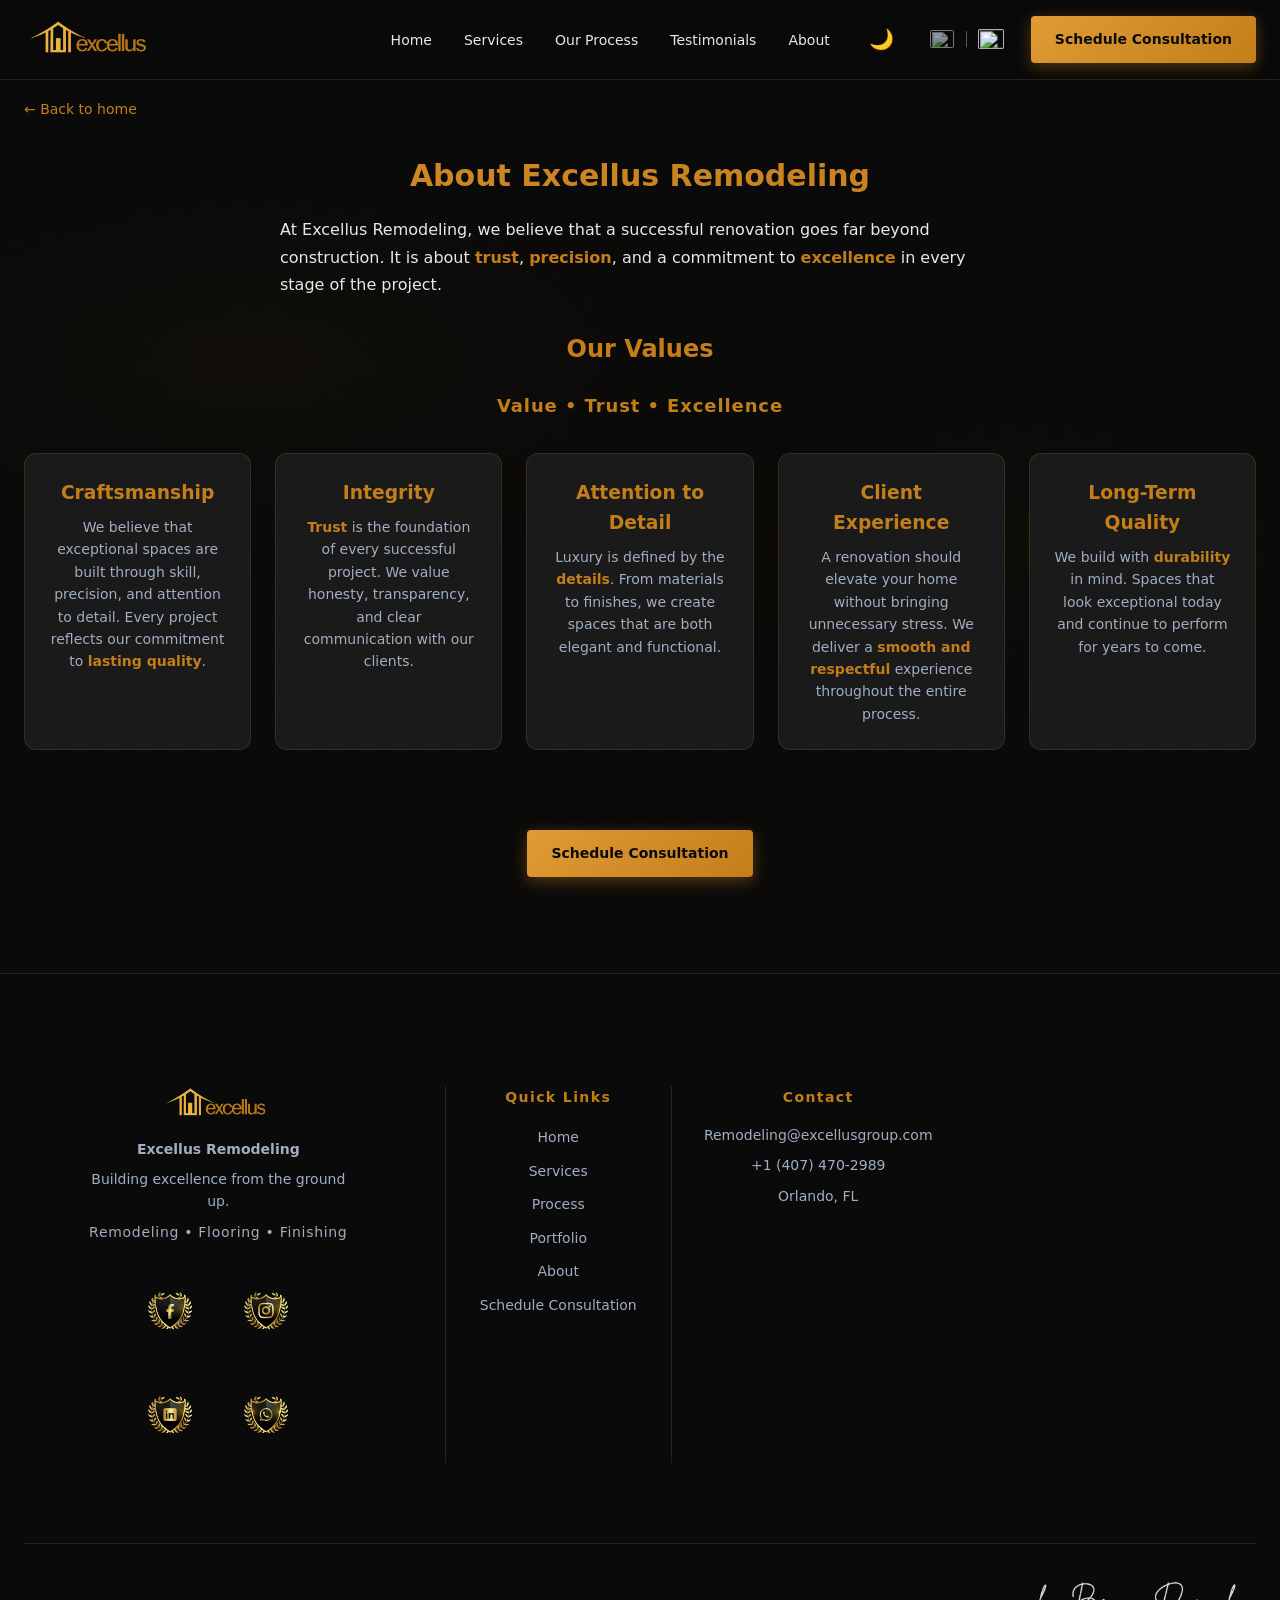
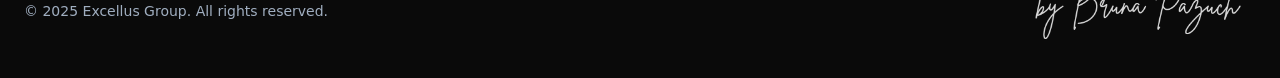
==== about.html @ 5470a5b0 "Excellus Remodeling: Hero, Process, About, i18n, galeria e ajustes visuais - Hero: título PT/EN, sub" ====
<!DOCTYPE html>
<html lang="en">
<head>
  <meta charset="UTF-8">
  <meta name="viewport" content="width=device-width, initial-scale=1.0">
  <script>
    (function() {
      var theme = localStorage.getItem('excellus-theme') || 'dark';
      document.documentElement.setAttribute('data-theme', theme);
      var lang = localStorage.getItem('excellus-lang') || 'en';
      document.documentElement.lang = lang === 'pt' ? 'pt-BR' : 'en';
    })();
  </script>
  <meta name="description" content="Conheça a Excellus Remodeling - Nossa história, equipe, valores e certificações. Building excellence from the ground up.">
  <title>About Us | Excellus Group</title>
  <link rel="icon" type="image/svg+xml" sizes="any" href="assets/favicon.svg">
  <link rel="icon" type="image/png" sizes="32x32" href="assets/favicon.png">
  <link rel="stylesheet" href="css/variables.css">
  <link rel="stylesheet" href="css/main.css">
  <link rel="stylesheet" href="css/pillars.css">
  <link rel="stylesheet" href="css/patterns.css">
  <link rel="stylesheet" href="css/animations.css">
  <link rel="stylesheet" href="css/effects.css">
  <style>
    .about-page { padding: var(--space-24) 0; }
    .about-page__back {
      display: inline-flex; align-items: center; gap: var(--space-2);
      color: var(--color-gold); margin-bottom: var(--space-8);
      text-decoration: none; font-size: var(--text-sm);
    }
    .about-page__back:hover { color: var(--color-gold-light); }
    .about-page__title {
      font-size: var(--text-3xl); font-weight: 700; text-align: center;
      margin-bottom: var(--space-4);
      background: linear-gradient(135deg, var(--color-gold-light), var(--color-gold));
      -webkit-background-clip: text; -webkit-text-fill-color: transparent;
      background-clip: text;
    }
    .about-section { margin-bottom: var(--space-20); }
    .about-section__title {
      font-size: var(--text-2xl); color: var(--color-gold);
      margin-bottom: var(--space-6); text-align: center;
    }
    .about-section__content {
      max-width: 720px; margin: 0 auto;
      color: var(--color-text-secondary); line-height: 1.7;
    }
    .about-team {
      display: grid; grid-template-columns: repeat(auto-fill, minmax(200px, 1fr));
      gap: var(--space-8); justify-items: center; margin-top: var(--space-8);
    }
    .about-team__card {
      text-align: center;
    }
    .about-team__photo {
      width: 140px; height: 140px; border-radius: 50%;
      object-fit: cover; border: 3px solid var(--color-gold-subtle);
      margin-bottom: var(--space-4);
    }
    .about-team__name { font-weight: 600; color: var(--color-text-primary); margin-bottom: var(--space-1); }
    .about-team__role { font-size: var(--text-sm); color: var(--color-gold); }
    .about-values {
      display: flex; flex-direction: row; flex-wrap: nowrap; gap: var(--space-6); margin-top: var(--space-8);
      justify-content: center;
    }
    .about-values__tagline {
      text-align: center; color: var(--color-gold); font-size: var(--text-lg); font-weight: 600;
      margin-bottom: var(--space-4); letter-spacing: 0.05em;
    }
    .about-values__item {
      flex: 1 1 0; min-width: 0;
      background: var(--color-bg-secondary);
      padding: var(--space-6); border-radius: var(--radius-lg);
      border: 1px solid var(--color-gold-subtle);
      text-align: center;
    }
    .about-values__intro { margin-bottom: var(--space-8); }
    .about-values__title { color: var(--color-gold); font-weight: 600; margin-bottom: var(--space-2); }
    .about-values__text { font-size: var(--text-sm); color: var(--color-text-muted); }
    .about-values__text strong, .about-section__content strong { color: var(--color-gold); font-weight: 600; }
    .about-certs {
      display: flex; flex-wrap: wrap; gap: var(--space-6);
      justify-content: center; margin-top: var(--space-8);
    }
    .about-certs__badge {
      background: var(--color-bg-secondary);
      padding: var(--space-6) var(--space-8);
      border-radius: var(--radius-lg);
      border: 1px solid var(--color-gold-subtle);
      text-align: center; min-width: 160px;
    }
    .about-certs__badge strong { color: var(--color-gold); display: block; margin-bottom: var(--space-2); }
    .about-certs__badge span { font-size: var(--text-sm); color: var(--color-text-muted); }
    .about-founder {
      display: grid; grid-template-columns: 1fr 1.2fr 1fr;
      gap: var(--space-16); align-items: start;
      margin-bottom: var(--space-20); min-height: 500px;
      width: 100vw; position: relative; left: 50%;
      margin-left: -50vw;       padding-left: 0.5rem; padding-right: 0.5rem;
    }
    .about-founder__img-left {
      position: relative; align-self: start; justify-self: start;
      margin-left: 0;
    }
    .about-founder__img-left img {
      width: 100%; max-width: 280px; height: auto;
      filter: grayscale(100%); border-radius: var(--radius-lg);
    }
    .about-founder__img-right {
      position: relative; align-self: end; justify-self: end;
    }
    .about-founder__img-right img {
      width: 100%; max-width: 320px; height: auto;
      border-radius: var(--radius-lg);
    }
    .about-founder__center {
      display: flex; flex-direction: column; gap: var(--space-16);
      color: var(--color-text-secondary); line-height: 2.4;
      max-width: 500px;
    }
    .about-founder__img1 strong,
    .about-founder__img2 strong,
    .about-founder__post strong { color: var(--color-gold); font-weight: 600; }
    .about-founder__img1 { font-size: var(--text-lg); }
    .about-founder__img1 p { margin-bottom: var(--space-8); }
    .about-founder__img1 p:last-child { margin-bottom: 0; }
    .about-founder__img2 h3 { font-size: var(--text-xl); color: var(--color-gold); margin-bottom: var(--space-6); }
    .about-founder__img2 p { margin-bottom: var(--space-8); }
    .about-founder__img2 p:last-child { margin-bottom: 0; }
    .about-founder__post { font-size: var(--text-base); }
    .about-founder__post p { margin-bottom: var(--space-8); }
    .about-founder__post p:last-child { margin-bottom: 0; }
    .about-founder__post .about-founder__highlight { font-weight: 600; color: var(--color-text-primary); }
    @media (max-width: 1024px) {
      .about-values {
        flex-wrap: nowrap; overflow-x: auto; padding-bottom: var(--space-4);
        -webkit-overflow-scrolling: touch; scroll-snap-type: x mandatory;
      }
      .about-values__item { flex: 0 0 280px; scroll-snap-align: start; }
    }
    @media (max-width: 1024px) {
      .about-founder {
        grid-template-columns: 1fr;
        text-align: center;
        padding-left: var(--container-padding); padding-right: var(--container-padding);
      }
      .about-founder__img-left, .about-founder__img-right { justify-self: center; }
      .about-founder__img-left img { max-width: 220px; }
      .about-founder__img-right img { max-width: 260px; }
    }
  </style>
</head>
<body>
  <header class="header" id="header">
    <div class="container header__inner">
      <a href="index.html" class="logo">
        <img src="assets/logo-dark.png" alt="Excellus Group" class="logo__img logo__img--dark">
        <img src="assets/logo-light.png" alt="Excellus Group" class="logo__img logo__img--light">
      </a>
      <div class="header__menu">
        <nav class="nav">
          <ul class="nav__list">
            <li><a href="index.html#home" class="nav__link" data-i18n="nav.home">Home</a></li>
            <li><a href="index.html#services" class="nav__link" data-i18n="nav.services">Services</a></li>
            <li><a href="index.html#process" class="nav__link" data-i18n="nav.process">Our Process</a></li>
            <li><a href="index.html#testimonials" class="nav__link" data-i18n="nav.testimonials">Testimonials</a></li>
            <li><a href="about.html" class="nav__link" data-i18n="nav.about">About</a></li>
          </ul>
        </nav>
        <div class="header__actions">
          <button class="theme-toggle" type="button" data-i18n-attr="aria-label" data-i18n-attr-key="themeToggle.aria">
            <span class="theme-toggle__icon theme-toggle__icon--sun" aria-hidden="true">☀</span>
            <span class="theme-toggle__icon theme-toggle__icon--moon" aria-hidden="true">🌙</span>
          </button>
          <div class="lang-switcher">
            <button class="lang-btn" data-lang="pt" aria-label="Português">
              <img src="https://flagcdn.com/w40/br.png" alt="" width="24" height="18" loading="lazy">
            </button>
            <span class="lang-divider" aria-hidden="true"></span>
            <button class="lang-btn active" data-lang="en" aria-label="English">
              <img src="https://flagcdn.com/w40/us.png" alt="" width="24" height="18" loading="lazy">
            </button>
          </div>
          <a href="form.html" class="btn btn--primary" data-i18n="cta">Schedule Consultation</a>
        </div>
      </div>
      <button class="nav-toggle" data-i18n-attr="aria-label" data-i18n-attr-key="navToggle.aria">
        <span></span><span></span><span></span>
      </button>
    </div>
  </header>

  <main class="about-page fleur-pattern">
    <div class="container">
      <a href="index.html" class="about-page__back" data-i18n="about.back">← Back to home</a>
      <h1 class="about-page__title" data-i18n="about.title">About Excellus Remodeling</h1>

      <!-- Nossos Valores -->
      <section class="about-section">
        <div class="about-section__content about-values__intro" data-i18n-html="about.valuesIntro" style="margin-bottom: var(--space-8);"></div>
        <h2 class="about-section__title" data-i18n="about.valuesTitle">Our Values</h2>
        <p class="about-values__tagline" data-i18n="about.valuesTagline">Valor • Confiança • Excelência</p>
        <div class="about-values">
          <div class="about-values__item">
            <h3 class="about-values__title" data-i18n="about.value1Title">Craftsmanship</h3>
            <p class="about-values__text" data-i18n-html="about.value1Text">We believe that exceptional spaces are built through skill, precision, and attention to detail. Every project we take on reflects our commitment to delivering refined workmanship and lasting quality.</p>
          </div>
          <div class="about-values__item">
            <h3 class="about-values__title" data-i18n="about.value2Title">Integrity</h3>
            <p class="about-values__text" data-i18n-html="about.value2Text">Trust is the foundation of every successful project. We value honesty, transparency, and clear communication with our clients from the first consultation to the final walkthrough.</p>
          </div>
          <div class="about-values__item">
            <h3 class="about-values__title" data-i18n="about.value3Title">Attention to Detail</h3>
            <p class="about-values__text" data-i18n-html="about.value3Text">Luxury is defined by the details. From materials to finishes, we approach every aspect of the renovation process with care to create spaces that are both elegant and functional.</p>
          </div>
          <div class="about-values__item">
            <h3 class="about-values__title" data-i18n="about.value4Title">Client Experience</h3>
            <p class="about-values__text" data-i18n-html="about.value4Text">A renovation should elevate your home without bringing unnecessary stress. Our team is committed to delivering a smooth, organized, and respectful experience throughout the entire process.</p>
          </div>
          <div class="about-values__item">
            <h3 class="about-values__title" data-i18n="about.value5Title">Long-Term Quality</h3>
            <p class="about-values__text" data-i18n-html="about.value5Text">We build with durability in mind. Our goal is to create spaces that not only look exceptional today but continue to perform and impress for years to come.</p>
          </div>
        </div>
      </section>

      <div style="text-align: center; margin-top: var(--space-12);">
        <a href="form.html" class="btn btn--primary" data-i18n="cta">Schedule Consultation</a>
      </div>
    </div>
  </main>

  <footer class="footer">
    <div class="container footer__inner">
      <div class="footer__columns">
        <div class="footer__col">
          <a href="index.html" class="logo footer__logo">
            <img src="assets/logo-dark.png" alt="Excellus Group" class="logo__img logo__img--dark">
            <img src="assets/logo-light.png" alt="Excellus Group" class="logo__img logo__img--light">
          </a>
          <div class="footer__desc">
            <p class="footer__brand" data-i18n="footer.brand">Excellus Remodeling</p>
            <p class="footer__tagline" data-i18n="footer.tagline">Building excellence from the ground up.</p>
            <p class="footer__services" data-i18n="footer.services">Remodeling • Flooring • Finishing</p>
          </div>
          <div class="footer__social">
            <a href="#" aria-label="Facebook" class="footer__social-shield footer__social-link">
              <img src="assets/social-facebook-dark.png" alt="" class="footer__social-img footer__social-img--dark" width="88" height="96" loading="lazy">
              <img src="assets/social-facebook-light.png" alt="" class="footer__social-img footer__social-img--light" width="88" height="96" loading="lazy">
            </a>
            <a href="https://www.instagram.com/excellusremodeling" target="_blank" rel="noopener noreferrer" aria-label="Instagram" class="footer__social-shield footer__social-link">
              <img src="assets/social-instagram-dark.png" alt="" class="footer__social-img footer__social-img--dark" width="88" height="96" loading="lazy">
              <img src="assets/social-instagram-light.png" alt="" class="footer__social-img footer__social-img--light" width="88" height="96" loading="lazy">
            </a>
            <a href="#" aria-label="LinkedIn" class="footer__social-shield footer__social-link">
              <img src="assets/social-linkedin-dark.png" alt="" class="footer__social-img footer__social-img--dark" width="88" height="96" loading="lazy">
              <img src="assets/social-linkedin-light.png" alt="" class="footer__social-img footer__social-img--light" width="88" height="96" loading="lazy">
            </a>
            <a href="https://wa.me/14074702989" target="_blank" rel="noopener noreferrer" aria-label="WhatsApp" class="footer__social-shield footer__social-link footer__whatsapp">
              <img src="assets/social-whatsapp-dark.png" alt="" class="footer__social-img footer__social-img--dark" width="88" height="96" loading="lazy">
              <img src="assets/social-whatsapp-light.png" alt="" class="footer__social-img footer__social-img--light" width="88" height="96" loading="lazy">
            </a>
          </div>
        </div>
        <div class="footer__col">
          <h4 data-i18n="footer.quickLinks">Quick Links</h4>
          <ul>
            <li><a href="index.html#home" data-i18n="footer.navHome">Home</a></li>
            <li><a href="index.html#services" data-i18n="footer.navServices">Services</a></li>
            <li><a href="index.html#process" data-i18n="footer.navProcess">Process</a></li>
            <li><a href="index.html#gallery" data-i18n="footer.navPortfolio">Portfolio</a></li>
            <li><a href="about.html" data-i18n="footer.navAbout">About</a></li>
            <li><a href="form.html" data-i18n="footer.navRequestQuote">Schedule Consultation</a></li>
          </ul>
        </div>
        <div class="footer__col">
          <h4 data-i18n="footer.contact">Contact</h4>
          <p><a href="mailto:Remodeling@excellusgroup.com">Remodeling@excellusgroup.com</a></p>
          <p><a href="tel:+14074702989">+1 (407) 470-2989</a></p>
          <p>Orlando, FL</p>
        </div>
      </div>
      <div class="footer__bottom">
        <p class="footer__copyright" data-i18n="footer.rights">© 2025 Excellus Group. All rights reserved.</p>
        <div class="footer__credits">
          <img src="assets/by-bruna-pazuch.png" alt="by Bruna Pazuch" class="footer__credit-img footer__credit-img--dark">
          <img src="assets/by-samara-pagnon.png" alt="by Bruna Pazuch" class="footer__credit-img footer__credit-img--light">
        </div>
      </div>
    </div>
  </footer>

  <script src="js/theme.js"></script>
  <script src="js/main.js"></script>
  <script src="js/i18n.js"></script>
</body>
</html>
---- css/variables.css ----
:root,
[data-theme="dark"] {
  /* Modo escuro - Manual de Marca Excellus (#c37e1a, #000000) */
  --color-bg-primary: #0a0a0a;
  --color-bg-secondary: #1a1a1a;
  --color-bg-tertiary: #242424;
  --color-bg-card: rgba(26, 26, 26, 0.9);

  --color-gold: #c37e1a;
  --color-gold-light: #d48a2a;
  --color-gold-dark: #a66a15;
  --color-gold-muted: rgba(195, 126, 26, 0.6);
  --color-gold-subtle: rgba(195, 126, 26, 0.2);

  --color-text-primary: #ffffff;
  --color-text-secondary: #e8e8e8;
  --color-text-muted: #a0aec0;

  --color-border: rgba(195, 126, 26, 0.3);
  --color-overlay: rgba(10, 10, 10, 0.75);
  --color-header-bg: rgba(10, 10, 10, 0.85);
  --color-hero-overlay: linear-gradient(180deg, rgba(10,10,10,0.7) 0%, rgba(10,10,10,0.82) 50%, rgba(10,10,10,0.92) 100%);

  /* Tipografia - Manual de Marca Excellus */
  --font-heading: 'Abril Display', Georgia, serif;
  --font-body: 'CoFo Gothic', system-ui, sans-serif;

  --text-xs: 0.75rem;
  --text-sm: 0.875rem;
  --text-base: 1rem;
  --text-lg: 1.125rem;
  --text-xl: 1.25rem;
  --text-2xl: 1.5rem;
  --text-3xl: 1.875rem;
  --text-4xl: 2.25rem;
  --text-5xl: 3rem;
  --text-6xl: 3.75rem;

  /* Espaçamentos */
  --space-1: 0.25rem;
  --space-2: 0.5rem;
  --space-3: 0.75rem;
  --space-4: 1rem;
  --space-5: 1.25rem;
  --space-6: 1.5rem;
  --space-8: 2rem;
  --space-10: 2.5rem;
  --space-12: 3rem;
  --space-16: 4rem;
  --space-20: 5rem;
  --space-24: 6rem;

  /* Layout */
  --container-max: 1280px;
  --container-padding: 1.5rem;
  --header-height: 80px;

  /* Transições */
  --transition-fast: 150ms ease;
  --transition-base: 300ms ease;
  --transition-slow: 500ms ease;

  /* Sombras */
  --shadow-sm: 0 1px 2px rgba(0, 0, 0, 0.3);
  --shadow-md: 0 4px 6px rgba(0, 0, 0, 0.4);
  --shadow-lg: 0 10px 25px rgba(0, 0, 0, 0.5);
  --shadow-gold: 0 0 20px rgba(195, 126, 26, 0.25);

  /* Border radius */
  --radius-sm: 4px;
  --radius-md: 8px;
  --radius-lg: 12px;
  --radius-xl: 16px;
}

[data-theme="light"] {
  /* Modo claro - dourado e branco */
  --color-bg-primary: #fafaf8;
  --color-bg-secondary: #ffffff;
  --color-bg-tertiary: #f5f5f3;
  --color-bg-card: rgba(255, 255, 255, 0.95);

  --color-gold: #c37e1a;
  --color-gold-light: #d48a2a;
  --color-gold-dark: #a66a15;
  --color-gold-muted: rgba(195, 126, 26, 0.6);
  --color-gold-subtle: rgba(195, 126, 26, 0.15);

  --color-text-primary: #1a1a1a;
  --color-text-secondary: #2d2d2d;
  --color-text-muted: #6b6b6b;

  --color-border: rgba(195, 126, 26, 0.25);
  --color-overlay: rgba(250, 250, 248, 0.85);
  --color-header-bg: rgba(255, 255, 255, 0.9);
  --color-hero-overlay: linear-gradient(180deg, rgba(250,250,248,0.6) 0%, rgba(250,250,248,0.85) 50%, rgba(250,250,248,0.95) 100%);

  --shadow-sm: 0 1px 2px rgba(0, 0, 0, 0.08);
  --shadow-md: 0 4px 6px rgba(0, 0, 0, 0.1);
  --shadow-lg: 0 10px 25px rgba(0, 0, 0, 0.12);
  --shadow-gold: 0 0 20px rgba(195, 126, 26, 0.2);
}
---- css/main.css ----
/* Excellus - Reformas e Reparos - Estilos Base */

@import 'fonts.css';
@import 'variables.css';

/* Reset e base */
*,
*::before,
*::after {
  box-sizing: border-box;
  margin: 0;
  padding: 0;
}

html {
  scroll-behavior: smooth;
}

body {
  font-family: var(--font-body);
  font-size: var(--text-base);
  line-height: 1.6;
  color: var(--color-text-primary);
  background-color: var(--color-bg-primary);
  overflow-x: hidden;
  position: relative;
  transition: background-color var(--transition-base), color var(--transition-base);
}

img {
  max-width: 100%;
  height: auto;
  display: block;
}

a {
  color: inherit;
  text-decoration: none;
  transition: color var(--transition-fast), opacity var(--transition-fast);
}

ul, ol {
  list-style: none;
}

button {
  font-family: inherit;
  cursor: pointer;
  border: none;
  background: none;
}

main {
  position: relative;
  z-index: 1;
}

/* Container */
.container {
  width: 100%;
  max-width: var(--container-max);
  margin: 0 auto;
  padding: 0 var(--container-padding);
}

/* Utilitários */
.sr-only {
  position: absolute;
  width: 1px;
  height: 1px;
  padding: 0;
  margin: -1px;
  overflow: hidden;
  clip: rect(0, 0, 0, 0);
  white-space: nowrap;
  border: 0;
}

/* ========== HEADER ========== */
.header {
  position: fixed;
  top: 0;
  left: 0;
  right: 0;
  z-index: 1000;
  height: var(--header-height);
  background: var(--color-header-bg);
  backdrop-filter: blur(20px) saturate(180%);
  -webkit-backdrop-filter: blur(20px) saturate(180%);
  border-bottom: 1px solid var(--color-gold-subtle);
  transition: background var(--transition-base), box-shadow var(--transition-base);
}

.header.scrolled {
  box-shadow: var(--shadow-md);
}

.header__inner {
  display: flex;
  align-items: center;
  justify-content: space-between;
  height: 100%;
}

.header__menu {
  display: flex;
  align-items: center;
  gap: var(--space-8);
}

.logo {
  display: flex;
  align-items: center;
  transition: transform var(--transition-base), filter var(--transition-base);
}

.logo:hover {
  transform: scale(1.02);
  filter: drop-shadow(0 0 12px rgba(195, 126, 26, 0.4));
}

.logo__img {
  height: 42px;
  width: auto;
  object-fit: contain;
}

.logo__img--light {
  display: none;
}

html[data-theme="light"] .logo__img--dark {
  display: none;
}

html[data-theme="light"] .logo__img--light {
  display: block;
}

.footer__logo {
  background: none;
  padding: 0;
}

.footer__logo .logo__img {
  height: 36px;
}

.nav__list {
  display: flex;
  gap: var(--space-8);
}

.nav__link {
  font-size: var(--text-sm);
  font-weight: 500;
  color: var(--color-text-secondary);
  position: relative;
}

.nav__link::after {
  content: '';
  position: absolute;
  bottom: -4px;
  left: 0;
  width: 0;
  height: 1px;
  background: var(--color-gold);
  transition: width var(--transition-base);
}

.nav__link:hover {
  color: var(--color-gold);
}

.nav__link:hover::after {
  width: 100%;
}

.header__actions {
  display: flex;
  align-items: center;
  gap: var(--space-6);
}

.theme-toggle {
  position: relative;
  display: flex;
  align-items: center;
  justify-content: center;
  width: 40px;
  height: 40px;
  border-radius: var(--radius-md);
  color: var(--color-text-secondary);
  transition: color var(--transition-fast), background var(--transition-fast);
}

.theme-toggle:hover {
  color: var(--color-gold);
  background: var(--color-gold-subtle);
}

.theme-toggle__icon {
  position: absolute;
  font-size: 1.25rem;
  transition: opacity var(--transition-base), transform var(--transition-base);
}

.theme-toggle__icon--sun {
  opacity: 0;
}

.theme-toggle__icon--moon {
  opacity: 1;
}

.theme-toggle.theme-toggle--light .theme-toggle__icon--sun {
  opacity: 1;
}

.theme-toggle.theme-toggle--light .theme-toggle__icon--moon {
  opacity: 0;
}

.lang-switcher {
  display: flex;
  align-items: center;
  gap: var(--space-2);
}

.lang-btn {
  display: flex;
  align-items: center;
  justify-content: center;
  padding: var(--space-1);
  background: none;
  border: none;
  cursor: pointer;
  opacity: 0.6;
  transition: opacity var(--transition-fast), transform var(--transition-fast);
}

.lang-btn img {
  display: block;
  width: 24px;
  height: 18px;
  object-fit: cover;
  border-radius: 2px;
}

.lang-btn:hover {
  opacity: 0.9;
}

.lang-btn.active {
  opacity: 1;
  transform: scale(1.1);
}

.lang-divider {
  width: 1px;
  height: 16px;
  background: var(--color-text-muted);
  opacity: 0.5;
}

/* Botões */
.btn {
  display: inline-flex;
  align-items: center;
  justify-content: center;
  padding: var(--space-3) var(--space-6);
  font-size: var(--text-sm);
  font-weight: 600;
  border-radius: var(--radius-sm);
  transition: all var(--transition-base);
}

.btn--primary {
  color: var(--color-bg-primary);
}

.btn--primary:hover {
  transform: translateY(-2px);
}

.btn--outline {
  background: transparent;
  border: 2px solid var(--color-text-primary);
  color: var(--color-text-primary);
}

.btn--outline:hover {
  border-color: var(--color-gold);
  color: var(--color-gold);
}

.btn--lg {
  padding: var(--space-4) var(--space-8);
  font-size: var(--text-base);
}

.nav-toggle {
  display: none;
  flex-direction: column;
  gap: 5px;
}

.nav-toggle span {
  width: 24px;
  height: 2px;
  background: var(--color-text-primary);
}

/* ========== HERO ========== */
.hero {
  position: relative;
  min-height: 100vh;
  display: flex;
  align-items: center;
  padding-top: var(--header-height);
  padding-bottom: var(--space-12);
  overflow: hidden;
}

.hero__bg {
  position: absolute;
  inset: 0;
  z-index: 0;
  overflow: hidden;
}

.hero__bg-img {
  position: absolute;
  inset: 0;
  width: 100%;
  height: 100%;
  object-fit: cover;
  object-position: center;
  filter: saturate(0.6) contrast(1.15) brightness(0.85);
  transition: opacity var(--transition-base);
}

.hero__bg-img--dark {
  display: block;
}

.hero__bg-img--light {
  display: none;
}

html[data-theme="light"] .hero__bg-img--dark {
  display: none;
}

html[data-theme="light"] .hero__bg-img--light {
  display: block;
}

.hero__overlay {
  position: absolute;
  inset: 0;
  background: var(--color-hero-overlay);
  z-index: 1;
}

/* Faixa dourada topo - PDF */
.hero__gold-strip {
  position: absolute;
  top: 0;
  left: 0;
  right: 0;
  height: 4px;
  background: linear-gradient(90deg, transparent, var(--color-gold), var(--color-gold-light), var(--color-gold), transparent);
  z-index: 3;
  opacity: 0.9;
}

/* Overlay mármore - referência PDF */
.hero__marble-overlay {
  position: absolute;
  inset: 0;
  background: linear-gradient(180deg, rgba(255,255,255,0.03) 0%, transparent 50%, rgba(0,0,0,0.2) 100%);
  z-index: 0;
  pointer-events: none;
}

.hero__blob {
  position: absolute;
  width: 400px;
  height: 400px;
  top: 50%;
  right: 10%;
  transform: translateY(-50%);
  background: radial-gradient(ellipse, rgba(195, 126, 26, 0.15) 0%, transparent 70%);
  pointer-events: none;
  z-index: 1;
}

html[data-theme="light"] .hero__blob {
  background: radial-gradient(ellipse, rgba(195, 126, 26, 0.08) 0%, transparent 70%);
}

.hero__content {
  position: relative;
  z-index: 2;
  max-width: 700px;
}

.hero__badge {
  display: inline-block;
  padding: var(--space-2) var(--space-4);
  font-size: var(--text-xs);
  font-weight: 600;
  letter-spacing: 0.2em;
  color: var(--color-bg-primary);
  background: linear-gradient(135deg, var(--color-gold-light), var(--color-gold));
  border-radius: var(--radius-sm);
  margin-bottom: var(--space-4);
}

.hero__title {
  font-family: var(--font-heading);
  font-size: clamp(2.5rem, 5vw, 4rem);
  font-weight: 600;
  line-height: 1.2;
  margin-bottom: var(--space-4);
}

.hero__title-line {
  display: block;
}

.hero__subtitle {
  font-size: var(--text-lg);
  color: var(--color-text-secondary);
  margin-bottom: var(--space-6);
  max-width: 500px;
}

.hero__cta {
  display: flex;
  gap: var(--space-4);
}

/* ========== STATS ========== */
.stats {
  padding: var(--space-8) 0;
  background: var(--color-bg-secondary);
}

.stats__text {
  text-align: center;
  font-size: var(--text-lg);
  color: var(--color-text-secondary);
  margin-bottom: var(--space-6);
}

.stats__text strong {
  color: var(--color-gold);
}

.stats__grid {
  display: grid;
  grid-template-columns: repeat(4, 1fr);
  gap: var(--space-8);
  text-align: center;
}

.stats__item {
  padding: var(--space-6);
  background: var(--color-bg-secondary);
  border-radius: var(--radius-lg);
  border: 1px solid var(--color-gold-subtle);
}

.stats__number {
  display: block;
  font-size: var(--text-2xl);
  color: var(--color-gold);
  margin-bottom: var(--space-2);
}

.stats__label {
  font-size: var(--text-sm);
  color: var(--color-text-muted);
}

.stats__filters {
  display: flex;
  justify-content: center;
  flex-wrap: wrap;
  gap: var(--space-3);
}

.stats__filter {
  padding: var(--space-2) var(--space-4);
  font-size: var(--text-sm);
  color: var(--color-text-muted);
  border: 1px solid var(--color-border);
  border-radius: var(--radius-sm);
  transition: all var(--transition-fast);
}

.stats__filter:hover,
.stats__filter.active {
  color: var(--color-gold);
  border-color: var(--color-gold);
}

/* ========== SECTION COMMON ========== */
.section-header {
  margin-bottom: var(--space-12);
}

.section-label {
  display: block;
  font-size: var(--text-sm);
  font-weight: 600;
  letter-spacing: 0.2em;
  color: var(--color-gold);
  margin-bottom: var(--space-2);
}

.section-title {
  font-family: var(--font-heading);
  font-size: clamp(2rem, 4vw, 3rem);
  font-weight: 600;
}

.section-title--center {
  text-align: center;
  margin-bottom: var(--space-12);
}

/* ========== EXPERTISE ========== */
.expertise {
  padding: var(--space-24) 0;
}

.expertise__carousel {
  position: relative;
  overflow: hidden;
}

.expertise__track {
  display: flex;
  flex-wrap: nowrap;
  gap: var(--space-8);
  width: 200%;
  transition: transform var(--transition-slow);
  will-change: transform;
}

.expertise__track .expertise-card {
  flex: 0 0 calc(100% / 6 - var(--space-6));
  min-width: 0;
}

.expertise__dots {
  display: flex;
  justify-content: center;
  gap: var(--space-2);
  margin-top: var(--space-8);
}

.expertise__dot {
  width: 10px;
  height: 10px;
  border-radius: 50%;
  background: var(--color-gold-muted);
  border: none;
  cursor: pointer;
  padding: 0;
  transition: background var(--transition-base), transform var(--transition-base);
}

.expertise__dot:hover {
  background: var(--color-gold);
}

.expertise__dot.active {
  background: var(--color-gold);
  transform: scale(1.2);
}

.expertise-card {
  position: relative;
  border-radius: var(--radius-lg);
  overflow: hidden;
  transition: transform var(--transition-base);
}

.expertise-card:hover {
  transform: translateY(-8px);
}

.expertise-card__image {
  position: relative;
  aspect-ratio: 4/3;
  overflow: hidden;
}

.expertise-card__image img {
  width: 100%;
  height: 100%;
  object-fit: cover;
  transition: transform var(--transition-slow);
}

.expertise-card:hover .expertise-card__image img {
  transform: scale(1.05);
}

.expertise-card__icon {
  position: absolute;
  bottom: var(--space-4);
  left: var(--space-4);
  font-size: 2rem;
  filter: drop-shadow(0 2px 4px rgba(0,0,0,0.5));
}

.expertise-card__title {
  font-family: var(--font-heading);
  font-size: var(--text-xl);
  padding: var(--space-6);
  background: var(--color-bg-card);
  color: var(--color-text-primary);
}

/* ========== BEFORE AFTER ========== */
.before-after {
  padding: var(--space-24) 0;
  background: var(--color-bg-secondary);
}

.before-after__content {
  max-width: 900px;
  margin: 0 auto;
}

.before-after__slider {
  margin: var(--space-8) 0;
  border-radius: var(--radius-lg);
  overflow: hidden;
  box-shadow: var(--shadow-lg);
}

.ba-slider {
  position: relative;
  aspect-ratio: 16/10;
  overflow: hidden;
}

.ba-slider__before,
.ba-slider__after {
  position: absolute;
  inset: 0;
}

.ba-slider__before img,
.ba-slider__after img {
  width: 100%;
  height: 100%;
  object-fit: cover;
}

.ba-slider__after {
  clip-path: inset(0 50% 0 0);
}

.ba-slider__handle {
  position: absolute;
  top: 0;
  left: 50%;
  width: 4px;
  height: 100%;
  background: var(--color-gold);
  cursor: ew-resize;
  transform: translateX(-50%);
  z-index: 10;
}

.ba-slider__line {
  display: block;
  width: 100%;
  height: 100%;
}

.ba-slider__circle {
  position: absolute;
  top: 50%;
  left: 50%;
  transform: translate(-50%, -50%);
  width: 48px;
  height: 48px;
  background: var(--color-gold);
  color: var(--color-bg-primary);
  border-radius: 50%;
  display: flex;
  align-items: center;
  justify-content: center;
  font-size: 1.2rem;
  box-shadow: var(--shadow-md);
}

.before-after__benefits {
  margin: var(--space-8) 0;
}

.before-after__benefits li {
  display: flex;
  align-items: center;
  gap: var(--space-3);
  margin-bottom: var(--space-3);
  color: var(--color-text-secondary);
}

.before-after__benefits .check {
  color: var(--color-gold);
  font-weight: bold;
}

.link-arrow {
  display: inline-flex;
  align-items: center;
  gap: var(--space-2);
  color: var(--color-gold);
  font-weight: 600;
  transition: gap var(--transition-fast);
}

.link-arrow:hover {
  gap: var(--space-4);
}

/* ========== WHY CHOOSE ========== */
.process-section {
  padding: var(--space-24) 0;
}

.process__grid {
  display: grid;
  grid-template-columns: repeat(4, 1fr);
  gap: var(--space-8);
}

.process-card {
  padding: var(--space-8);
  text-align: center;
  border-radius: var(--radius-lg);
}

.process-card__step {
  display: inline-flex;
  align-items: center;
  justify-content: center;
  width: 48px;
  height: 48px;
  border-radius: 50%;
  background: var(--color-gold);
  color: var(--color-bg-primary);
  font-weight: 700;
  font-size: var(--text-lg);
  margin-bottom: var(--space-4);
}

.process-card__title {
  font-family: var(--font-heading);
  font-size: var(--text-lg);
  color: var(--color-gold);
  margin-bottom: var(--space-3);
}

.process-card__text {
  font-size: var(--text-sm);
  color: var(--color-text-muted);
  line-height: 1.6;
}

.why-choose {
  padding: var(--space-24) 0;
}

.why-choose__grid {
  display: grid;
  grid-template-columns: repeat(3, 1fr);
  gap: var(--space-12);
}

.why-card {
  text-align: center;
  padding: var(--space-10);
  background: var(--color-bg-card);
  border-radius: var(--radius-lg);
  border: 1px solid var(--color-gold-subtle);
  transition: all var(--transition-base);
}

.why-card:hover {
  border-color: var(--color-gold-muted);
  transform: translateY(-4px);
  box-shadow: var(--shadow-gold);
}

.why-card__icon {
  font-size: 3rem;
  margin-bottom: var(--space-6);
}

.why-card__title {
  font-family: var(--font-heading);
  font-size: var(--text-xl);
  margin-bottom: var(--space-4);
  color: var(--color-text-primary);
}

.why-card__text {
  color: var(--color-text-muted);
  font-size: var(--text-sm);
}

/* ========== TESTIMONIALS ========== */
.testimonials {
  padding: var(--space-24) 0;
  background: var(--color-bg-secondary);
}

.testimonials__slider {
  position: relative;
  overflow: hidden;
  padding-bottom: var(--space-16);
}

.testimonials__track {
  display: flex;
  gap: var(--space-8);
  transition: transform var(--transition-slow);
}

.testimonial-card {
  flex: 0 0 280px;
  min-width: 240px;
  padding: var(--space-10);
  background: var(--color-bg-card);
  border-radius: var(--radius-lg);
  border: 1px solid var(--color-gold-subtle);
  display: flex;
  flex-direction: column;
}

.testimonial-card__stars {
  color: var(--color-gold);
  font-size: var(--text-lg);
  margin-bottom: var(--space-4);
  letter-spacing: 2px;
}

.testimonial-card__quote {
  font-style: italic;
  color: var(--color-text-secondary);
  margin-bottom: var(--space-6);
  line-height: 1.7;
  flex: 1;
  min-height: 0;
}

.testimonial-card__author {
  display: flex;
  align-items: flex-start;
  gap: var(--space-4);
  margin-top: auto;
}

.testimonial-card__author img {
  width: 48px;
  height: 48px;
  min-width: 48px;
  flex-shrink: 0;
  border-radius: 50%;
  object-fit: cover;
}

.testimonial-card__author strong {
  display: block;
  color: var(--color-text-primary);
  font-size: var(--text-base);
  font-weight: 600;
  line-height: 1.3;
}

.testimonial-card__author span {
  display: block;
  font-size: var(--text-sm);
  color: var(--color-text-muted);
  line-height: 1.3;
  margin-top: 2px;
}

.testimonials__nav {
  position: absolute;
  bottom: 0;
  left: 0;
  right: 0;
  display: flex;
  justify-content: center;
  gap: var(--space-4);
  pointer-events: none;
}

.testimonials__prev,
.testimonials__next {
  width: 48px;
  height: 48px;
  border-radius: 50%;
  background: var(--color-bg-tertiary);
  color: var(--color-text-primary);
  font-size: 1.5rem;
  display: flex;
  align-items: center;
  justify-content: center;
  pointer-events: auto;
  transition: all var(--transition-fast);
}

.testimonials__prev:hover,
.testimonials__next:hover {
  background: var(--color-gold);
  color: var(--color-bg-primary);
}

/* ========== GALLERY ========== */
.gallery {
  padding: var(--space-24) 0;
}

.gallery__grid {
  display: grid;
  grid-template-columns: repeat(3, 1fr);
  gap: var(--space-6);
}

.gallery__item {
  display: flex;
  flex-direction: column;
  border-radius: var(--radius-lg);
  overflow: hidden;
}

.gallery__item-media {
  position: relative;
  aspect-ratio: 4/3;
  overflow: hidden;
}

.gallery__item img {
  width: 100%;
  height: 100%;
  object-fit: cover;
  transition: transform var(--transition-slow);
}

.gallery__item:hover img {
  transform: scale(1.08);
}

.gallery__overlay {
  position: absolute;
  inset: 0;
  background: linear-gradient(to top, rgba(0,0,0,0.85), transparent 60%);
  display: flex;
  align-items: flex-end;
  padding: var(--space-6);
  font-family: var(--font-heading);
  font-size: var(--text-xl);
  color: #ffffff;
  text-shadow: 0 1px 3px rgba(0,0,0,0.5);
  opacity: 0;
  transition: opacity var(--transition-base);
}

.gallery__item:hover .gallery__overlay {
  opacity: 1;
}

.gallery__item--hidden {
  display: none;
}

.gallery__footer {
  padding: var(--space-3);
  background: rgba(0, 0, 0, 0.88);
  display: flex;
  flex-direction: column;
  gap: var(--space-1);
  font-size: var(--text-xs);
}

.gallery__footer strong {
  color: var(--color-gold);
  font-size: var(--text-sm);
  font-weight: 600;
  margin-bottom: var(--space-1);
}

.gallery__footer span {
  color: rgba(255, 255, 255, 0.92);
}

.gallery__item.gallery-lightbox {
  cursor: zoom-in;
}

/* ========== LIGHTBOX ========== */
.lightbox {
  position: fixed;
  inset: 0;
  z-index: 9999;
  background: rgba(0, 0, 0, 0.95);
  display: flex;
  align-items: center;
  justify-content: center;
  opacity: 0;
  visibility: hidden;
  transition: opacity var(--transition-base), visibility var(--transition-base);
}

.lightbox.open {
  opacity: 1;
  visibility: visible;
}

.lightbox__content {
  position: relative;
  max-width: 95vw;
  max-height: 95vh;
  display: flex;
  flex-direction: column;
  align-items: center;
}

.lightbox__img {
  max-width: 95vw;
  max-height: 80vh;
  object-fit: contain;
  transition: transform 0.2s ease;
}

.lightbox__caption {
  color: #fff;
  font-family: var(--font-heading);
  font-size: var(--text-xl);
  margin-top: var(--space-4);
  text-align: center;
}

.lightbox__counter {
  color: var(--color-gold);
  font-size: var(--text-sm);
  margin-top: var(--space-2);
}

.lightbox__close {
  position: absolute;
  top: var(--space-6);
  right: var(--space-6);
  width: 48px;
  height: 48px;
  border: none;
  background: rgba(255, 255, 255, 0.1);
  color: #fff;
  font-size: 2rem;
  cursor: pointer;
  border-radius: 50%;
  display: flex;
  align-items: center;
  justify-content: center;
  transition: background var(--transition-base);
  z-index: 10;
}

.lightbox__close:hover {
  background: rgba(255, 255, 255, 0.2);
}

.lightbox__prev,
.lightbox__next {
  position: absolute;
  top: 50%;
  transform: translateY(-50%);
  width: 56px;
  height: 56px;
  border: none;
  background: rgba(255, 255, 255, 0.1);
  color: #fff;
  font-size: 2.5rem;
  cursor: pointer;
  border-radius: 50%;
  display: flex;
  align-items: center;
  justify-content: center;
  transition: background var(--transition-base);
  z-index: 10;
}

.lightbox__prev {
  left: var(--space-6);
}

.lightbox__next {
  right: var(--space-6);
}

.lightbox__prev:hover,
.lightbox__next:hover {
  background: rgba(255, 255, 255, 0.2);
}

.lightbox__zoom {
  position: absolute;
  bottom: var(--space-6);
  right: var(--space-6);
  width: 48px;
  height: 48px;
  border: none;
  background: rgba(255, 215, 0, 0.3);
  color: var(--color-gold);
  font-size: 1.5rem;
  font-weight: bold;
  cursor: pointer;
  border-radius: 50%;
  display: flex;
  align-items: center;
  justify-content: center;
  transition: background var(--transition-base);
  z-index: 10;
}

.lightbox__zoom:hover {
  background: rgba(255, 215, 0, 0.5);
}

/* ========== MAP ========== */
.map-section {
  padding: var(--space-24) 0;
  background: var(--color-bg-secondary);
}

.map-wrapper {
  position: relative;
  border-radius: var(--radius-lg);
  overflow: hidden;
  border: 1px solid var(--color-gold-subtle);
}

.map-wrapper iframe {
  display: block;
}

.map-overlay {
  position: absolute;
  bottom: var(--space-6);
  left: var(--space-6);
  z-index: 2;
}

.map-info {
  background: rgba(0, 0, 0, 0.85);
  padding: var(--space-6);
  border-radius: var(--radius-md);
  max-width: 280px;
}

.map-info h3 {
  color: var(--color-gold);
  font-size: var(--text-lg);
  margin-bottom: var(--space-2);
}

.map-info p {
  color: var(--color-text-muted);
  font-size: var(--text-sm);
  margin-bottom: var(--space-4);
}

/* ========== CONTACT ========== */
.contact {
  padding: var(--space-24) 0;
  text-align: center;
  background: var(--color-bg-secondary);
}

.contact__text {
  color: var(--color-text-muted);
  margin-bottom: var(--space-8);
}

/* ========== FOOTER ========== */
.footer {
  padding: var(--space-16) 0 var(--space-8);
  border-top: 1px solid var(--color-gold-subtle);
}

.footer__logo .logo__icon {
  color: var(--color-gold);
}

.footer__col:first-child {
  display: flex;
  flex-direction: column;
  align-items: center;
  text-align: center;
}

.footer__col:first-child .footer__desc {
  margin-left: auto;
  margin-right: auto;
}

.footer__desc {
  margin: var(--space-4) 0 var(--space-2);
  max-width: 280px;
}

.footer__brand {
  font-size: var(--text-base);
  font-weight: 600;
  color: var(--color-text-primary);
  margin-bottom: var(--space-1);
}

.footer__tagline {
  font-size: var(--text-sm);
  color: var(--color-text-secondary);
  margin-bottom: var(--space-2);
}

.footer__services {
  font-size: var(--text-sm);
  color: var(--color-gold);
  letter-spacing: 0.05em;
}

/* 1 escudo para cada ícone social - grid 2x2 para alinhamento uniforme */
.footer__social {
  display: grid;
  grid-template-columns: repeat(2, 1fr);
  gap: var(--space-2);
  margin-top: var(--space-3);
  justify-items: center;
  align-items: center;
  max-width: 200px;
  margin-left: auto;
  margin-right: auto;
}

.footer__social-shield {
  display: block;
  width: 88px;
  height: 96px;
  position: relative;
  transition: transform var(--transition-base);
}

.footer__social-img {
  width: 88px;
  height: 96px;
  object-fit: contain;
  display: block;
}

.footer__social-img--light {
  display: none;
}

html[data-theme="light"] .footer__social-img--dark {
  display: none;
}

html[data-theme="light"] .footer__social-img--light {
  display: block;
}

.footer__social-shield:hover {
  transform: scale(1.1);
}

.footer__col {
  text-align: center;
}

.footer__col:not(:first-child) {
  display: flex;
  flex-direction: column;
  align-items: center;
}

.footer__col h4 {
  font-size: var(--text-sm);
  font-weight: 600;
  letter-spacing: 0.1em;
  color: var(--color-gold);
  margin-bottom: var(--space-4);
}

.footer__col ul {
  list-style: none;
  padding: 0;
}

.footer__col ul li {
  margin-bottom: var(--space-2);
}

.footer__col a,
.footer__col p {
  color: var(--color-text-muted);
  font-size: var(--text-sm);
}

.footer__col p {
  margin-bottom: var(--space-2);
}

.footer__col p:last-child {
  margin-bottom: 0;
}

.footer__col a:hover {
  color: var(--color-gold);
}

.newsletter {
  display: flex;
  gap: var(--space-2);
  margin-top: var(--space-4);
}

.newsletter input {
  flex: 1;
  padding: var(--space-3);
  background: var(--color-bg-primary);
  border: 1px solid var(--color-border);
  border-radius: var(--radius-sm);
  color: var(--color-text-primary);
  font-size: var(--text-sm);
}

.newsletter input::placeholder {
  color: var(--color-text-muted);
}

.footer__bottom {
  display: flex;
  justify-content: space-between;
  align-items: center;
  flex-wrap: wrap;
  gap: var(--space-4);
  padding-top: var(--space-8);
  margin-top: var(--space-8);
  border-top: 1px solid var(--color-gold-subtle);
}

.footer__copyright {
  font-size: var(--text-sm);
  color: var(--color-text-muted);
  margin: 0;
}

.footer__credits {
  display: flex;
  align-items: center;
  gap: var(--space-4);
}

.footer__credit-img {
  height: 70px;
  width: auto;
  display: block;
}

.footer__credit-img--light {
  display: none;
}

html[data-theme="light"] .footer__credit-img--dark {
  display: none;
}

html[data-theme="light"] .footer__credit-img--light {
  display: block;
}

.footer__bottom p {
  font-size: var(--text-sm);
  color: var(--color-text-muted);
  text-align: center;
}

/* ========== RESPONSIVO ========== */
@media (max-width: 1024px) {
  .stats__grid {
    grid-template-columns: repeat(2, 1fr);
  }

  .process__grid {
    grid-template-columns: repeat(2, 1fr);
  }

  .why-choose__grid {
    grid-template-columns: 1fr;
  }

  .gallery__grid {
    grid-template-columns: repeat(2, 1fr);
  }

  .footer__columns {
    grid-template-columns: 1fr 1fr;
  }
}

@media (max-width: 768px) {
  .stats__grid {
    grid-template-columns: 1fr;
  }

  .process__grid {
    grid-template-columns: 1fr;
  }

  .gallery__grid {
    grid-template-columns: 1fr;
  }

  .header__menu {
    display: flex;
    flex-direction: column;
    gap: var(--space-6);
  }

  .header__menu {
    position: fixed;
    top: var(--header-height);
    left: 0;
    right: 0;
    background: var(--color-bg-secondary);
    padding: var(--space-8);
    transform: translateY(-100%);
    opacity: 0;
    visibility: hidden;
    transition: all var(--transition-base);
    border-bottom: 1px solid var(--color-gold-subtle);
    z-index: 999;
  }

  html[data-theme="light"] .header__menu {
    border-bottom-color: var(--color-gold-muted);
  }

  .header__menu.open {
    transform: translateY(0);
    opacity: 1;
    visibility: visible;
  }

  .nav__list {
    flex-direction: column;
    align-items: center;
  }

  .header__actions {
    flex-direction: column;
    align-items: center;
  }

  .nav-toggle {
    display: flex;
  }

  .nav-toggle.active span:nth-child(1) {
    transform: rotate(45deg) translate(5px, 5px);
  }

  .nav-toggle.active span:nth-child(2) {
    opacity: 0;
  }

  .nav-toggle.active span:nth-child(3) {
    transform: rotate(-45deg) translate(5px, -5px);
  }

  .nav-toggle span {
    transition: transform var(--transition-base), opacity var(--transition-fast);
  }

  .hero__title {
    font-size: 2rem;
  }

  .hero__cta {
    flex-direction: column;
  }

  .hero__cta .btn {
    width: 100%;
  }

  .expertise__track {
    width: 300%;
  }

  .expertise__track .expertise-card {
    flex: 0 0 calc(100% / 6 - var(--space-5));
  }

  .gallery__grid {
    grid-template-columns: 1fr;
  }

  .footer__columns {
    grid-template-columns: 1fr;
  }

  .footer__col:not(:first-child) {
    border-left: none;
    padding-left: 0;
    padding-top: var(--space-6);
    border-top: 1px solid var(--color-gold-subtle);
  }

  html[data-theme="light"] .footer__col:not(:first-child) {
    border-top-color: var(--color-gold-muted);
  }

  .footer__bottom {
    flex-direction: column;
    gap: var(--space-4);
    text-align: center;
  }

  .newsletter {
    flex-direction: column;
  }

  .testimonial-card {
    flex: 0 0 min(320px, 100%);
    min-width: 260px;
  }
}

@media (max-width: 480px) {
  .container {
    padding: 0 var(--space-4);
  }

  .section-title {
    font-size: 1.75rem;
  }

  .stats__filters {
    flex-direction: column;
  }

  .stats__filter {
    width: 100%;
  }
}

/* ========== WHATSAPP FLOAT ========== */
.whatsapp-float {
  position: fixed;
  bottom: var(--space-6);
  right: var(--space-6);
  width: 56px;
  height: 56px;
  display: flex;
  align-items: center;
  justify-content: center;
  background: linear-gradient(135deg, var(--color-gold-light), var(--color-gold));
  color: var(--color-bg-primary);
  border-radius: 50%;
  box-shadow: 0 4px 20px rgba(195, 126, 26, 0.4);
  z-index: 999;
  transition: transform var(--transition-base), box-shadow var(--transition-base);
}

.whatsapp-float:hover {
  transform: scale(1.08);
  box-shadow: 0 6px 28px rgba(195, 126, 26, 0.5);
  color: var(--color-bg-primary);
}

.whatsapp-float__tooltip {
  position: absolute;
  right: calc(100% + var(--space-3));
  white-space: nowrap;
  padding: var(--space-2) var(--space-3);
  background: var(--color-bg-secondary);
  color: var(--color-text-primary);
  font-size: var(--text-sm);
  border-radius: var(--radius-sm);
  border: 1px solid var(--color-gold-subtle);
  opacity: 0;
  visibility: hidden;
  transform: translateX(8px);
  transition: opacity var(--transition-base), visibility var(--transition-base), transform var(--transition-base);
}

.whatsapp-float:hover .whatsapp-float__tooltip {
  opacity: 1;
  visibility: visible;
  transform: translateX(0);
}

@media (max-width: 768px) {
  .whatsapp-float {
    bottom: var(--space-4);
    right: var(--space-4);
    width: 52px;
    height: 52px;
  }

  .whatsapp-float__tooltip {
    display: none;
  }
}

/* ========== MODO CLARO - Bordas douradas ========== */
html[data-theme="light"] .header {
  border-bottom: 1px solid var(--color-gold-muted);
}

html[data-theme="light"] .stats__filter {
  border: 1px solid var(--color-gold-muted);
}

html[data-theme="light"] .stats__filter:hover,
html[data-theme="light"] .stats__filter.active {
  border-color: var(--color-gold);
}

html[data-theme="light"] .why-card {
  border: 1px solid var(--color-gold-muted);
}

html[data-theme="light"] .why-card:hover {
  border-color: var(--color-gold);
}

html[data-theme="light"] .testimonial-card {
  border: 1px solid var(--color-gold-muted);
}

html[data-theme="light"] .gallery__item {
  border: 1px solid var(--color-gold-muted);
  box-sizing: border-box;
}

html[data-theme="light"] .footer {
  border-top: 1px solid var(--color-gold-muted);
}

html[data-theme="light"] .newsletter input {
  border: 1px solid var(--color-gold-muted);
}

html[data-theme="light"] .newsletter input:focus {
  outline: none;
  border-color: var(--color-gold);
}

html[data-theme="light"] .btn--outline {
  border: 2px solid var(--color-gold-muted);
}

html[data-theme="light"] .btn--outline:hover {
  border-color: var(--color-gold);
}

html[data-theme="light"] .before-after__slider {
  border: 1px solid var(--color-gold-muted);
}

html[data-theme="light"] .testimonials__prev,
html[data-theme="light"] .testimonials__next {
  border: 1px solid var(--color-gold-muted);
}

html[data-theme="light"] .testimonials__prev:hover,
html[data-theme="light"] .testimonials__next:hover {
  border-color: var(--color-gold);
}

html[data-theme="light"] .whatsapp-float__tooltip {
  border: 1px solid var(--color-gold-muted);
}
---- css/pillars.css ----
/* Pilares Romanos Sutis - Excellus */

/* Pilares decorativos no Hero */
.hero__pillars {
  position: absolute;
  inset: 0;
  pointer-events: none;
  z-index: 1;
  overflow: hidden;
}

.hero__pillars::before,
.hero__pillars::after {
  content: '';
  position: absolute;
  top: 0;
  bottom: 0;
  width: 60px;
  background: linear-gradient(
    180deg,
    transparent 0%,
    rgba(195, 126, 26, 0.08) 5%,
    rgba(195, 126, 26, 0.12) 15%,
    rgba(195, 126, 26, 0.1) 50%,
    rgba(195, 126, 26, 0.12) 85%,
    rgba(195, 126, 26, 0.08) 95%,
    transparent 100%
  );
  opacity: 0.6;
}

.hero__pillars::before {
  left: 5%;
  border-left: 1px solid rgba(195, 126, 26, 0.2);
}

.hero__pillars::after {
  right: 5%;
  border-right: 1px solid rgba(195, 126, 26, 0.2);
}

/* Pilares centrais adicionais no hero (opcional, mais sutis) */
.hero__pillars {
  background-image: 
    linear-gradient(90deg, rgba(195, 126, 26, 0.06) 1px, transparent 1px),
    linear-gradient(90deg, rgba(195, 126, 26, 0.06) 1px, transparent 1px);
  background-size: 20% 100%;
  background-position: 20% 0, 80% 0;
}

/* Bordas laterais em seções - pilares minimalistas */
.section-pillars {
  position: relative;
}

.section-pillars::before,
.section-pillars::after {
  content: '';
  position: absolute;
  top: var(--space-8);
  bottom: var(--space-8);
  width: 2px;
  background: linear-gradient(
    180deg,
    transparent,
    var(--color-gold-muted) 20%,
    var(--color-gold-muted) 80%,
    transparent
  );
  opacity: 0.5;
  transition: opacity var(--transition-base);
}

.section-pillars::before {
  left: max(var(--container-padding), 2%);
}

.section-pillars::after {
  right: max(var(--container-padding), 2%);
}

/* Divisórias entre seções - colunas estilizadas */
.expertise::before,
.before-after::before,
.why-choose::before,
.testimonials::before,
.gallery::before {
  content: '';
  display: block;
  height: 40px;
  margin: 0 auto var(--space-12);
  width: 80%;
  max-width: 400px;
  background: linear-gradient(
    90deg,
    transparent 0%,
    var(--color-gold-subtle) 15%,
    var(--color-gold-muted) 50%,
    var(--color-gold-subtle) 85%,
    transparent 100%
  );
  clip-path: polygon(0 50%, 5% 0, 95% 0, 100% 50%, 95% 100%, 5% 100%);
  opacity: 0.6;
}

/* Footer - linhas verticais douradas entre colunas */
.footer__columns {
  display: grid;
  grid-template-columns: 2fr 1fr 1fr 1.5fr;
  gap: var(--space-8);
  padding: var(--space-12) 0;
  position: relative;
}

.footer__col:not(:first-child) {
  border-left: 1px solid var(--color-gold-subtle);
  padding-left: var(--space-8);
}

html[data-theme="light"] .footer__col:not(:first-child) {
  border-left-color: var(--color-gold-muted);
}

/* Responsivo - esconder pilares em telas pequenas */
@media (max-width: 768px) {
  .hero__pillars::before,
  .hero__pillars::after {
    width: 30px;
    opacity: 0.3;
  }

  .section-pillars::before,
  .section-pillars::after {
    display: none;
  }

  .footer__col:not(:first-child) {
    border-left: none;
    padding-left: 0;
  }
}
---- css/patterns.css ----
/**
 * Excellus - Fundos modernos (substitui padrões tradicionais)
 * Dot grid sutil, gradientes mesh, estética contemporânea
 */

/* Seções - grid de pontos sutil (moderno) */
.fleur-pattern {
  position: relative;
}

.fleur-pattern::after {
  content: '';
  position: absolute;
  inset: 0;
  pointer-events: none;
  background-image: radial-gradient(
    circle at center,
    var(--color-gold-subtle) 1px,
    transparent 1px
  );
  background-size: 32px 32px;
  z-index: 0;
  opacity: 0.55;
}

html[data-theme="light"] .fleur-pattern::after {
  background-image: radial-gradient(
    circle at center,
    rgba(195, 126, 26, 0.35) 1px,
    transparent 1px
  );
  background-size: 32px 32px;
  opacity: 0.6;
}

.fleur-pattern > .container,
.fleur-pattern .before-after__content,
.fleur-pattern .why-choose__grid,
.fleur-pattern .expertise__carousel {
  position: relative;
  z-index: 1;
}

/* Body - gradiente mesh sutil (moderno) */
body::before {
  content: '';
  position: fixed;
  inset: 0;
  pointer-events: none;
  z-index: -1;
  background: 
    radial-gradient(
      ellipse 80% 50% at 20% 40%,
      rgba(195, 126, 26, 0.04) 0%,
      transparent 50%
    ),
    radial-gradient(
      ellipse 60% 40% at 80% 60%,
      rgba(195, 126, 26, 0.03) 0%,
      transparent 50%
    ),
    radial-gradient(
      ellipse 50% 30% at 50% 100%,
      rgba(195, 126, 26, 0.02) 0%,
      transparent 50%
    );
}

html[data-theme="light"] body::before {
  background: 
    radial-gradient(
      ellipse 80% 50% at 20% 40%,
      rgba(195, 126, 26, 0.06) 0%,
      transparent 50%
    ),
    radial-gradient(
      ellipse 60% 40% at 80% 60%,
      rgba(195, 126, 26, 0.04) 0%,
      transparent 50%
    ),
    radial-gradient(
      ellipse 50% 30% at 50% 100%,
      rgba(195, 126, 26, 0.03) 0%,
      transparent 50%
    );
}
---- css/animations.css ----
/* Animações - Excellus */

/* Hero - Fade-in escalonado */
.hero__title-line {
  opacity: 0;
  transform: translateY(30px);
  animation: heroFadeUp 0.8s ease forwards;
}

.hero__title-line:nth-child(1) {
  animation-delay: 0.2s;
}

.hero__title-line:nth-child(2) {
  animation-delay: 0.4s;
}

.hero__badge {
  opacity: 0;
  transform: translateY(20px);
  animation: heroFadeUp 0.8s ease 0.1s forwards;
}

/* Shimmer dourado no título - PDF "Elegance" */
.hero__title--gold {
  position: relative;
  background: linear-gradient(135deg, var(--color-gold-light), var(--color-gold), var(--color-gold-dark));
  background-size: 200% 100%;
  -webkit-background-clip: text;
  -webkit-text-fill-color: transparent;
  background-clip: text;
  animation: goldShimmer 4s ease-in-out infinite;
}

@keyframes goldShimmer {
  0%, 100% { background-position: 0% 50%; }
  50% { background-position: 100% 50%; }
}

.hero__subtitle {
  opacity: 0;
  transform: translateY(20px);
  animation: heroFadeUp 0.8s ease 0.6s forwards;
}

.hero__cta {
  opacity: 0;
  transform: translateY(20px);
  animation: heroFadeUp 0.8s ease 0.9s forwards;
}

@keyframes heroFadeUp {
  to {
    opacity: 1;
    transform: translateY(0);
  }
}

/* Scroll reveal - elementos com classe .reveal */
.reveal {
  opacity: 0;
  transform: translateY(40px);
  transition: opacity 0.6s ease, transform 0.6s ease;
}

.reveal.visible {
  opacity: 1;
  transform: translateY(0);
}

/* Pilares - aparecimento gradual */
.hero__pillars {
  opacity: 0;
  animation: pillarsFadeIn 1.5s ease 0.5s forwards;
}

@keyframes pillarsFadeIn {
  to {
    opacity: 1;
  }
}

/* Botão CTA - shimmer no hover */
.btn--primary {
  position: relative;
  overflow: hidden;
}

.btn--primary::after {
  content: '';
  position: absolute;
  top: 0;
  left: -100%;
  width: 100%;
  height: 100%;
  background: linear-gradient(
    90deg,
    transparent,
    rgba(255, 255, 255, 0.35),
    transparent
  );
  transition: left 0.6s ease;
}

.btn--primary:hover::after {
  left: 100%;
}

/* Botão com gradiente dourado metálico */
.btn--primary {
  background: linear-gradient(135deg, #e09b35 0%, #c37e1a 50%, #a66a15 100%);
  background-size: 200% 200%;
  box-shadow: 0 4px 15px rgba(195, 126, 26, 0.4);
}

.btn--primary:hover {
  background-position: 100% 50%;
  box-shadow: 0 6px 25px rgba(195, 126, 26, 0.5);
}

/* Hover nos cartões - brilho dourado */
.expertise-card,
.why-card,
.testimonial-card {
  position: relative;
}

.expertise-card::before,
.why-card::before {
  content: '';
  position: absolute;
  inset: 0;
  border-radius: inherit;
  padding: 1px;
  background: linear-gradient(135deg, var(--color-gold-muted), transparent, var(--color-gold-muted));
  -webkit-mask: linear-gradient(#fff 0 0) content-box, linear-gradient(#fff 0 0);
  mask: linear-gradient(#fff 0 0) content-box, linear-gradient(#fff 0 0);
  -webkit-mask-composite: xor;
  mask-composite: exclude;
  opacity: 0;
  transition: opacity var(--transition-base);
}

.expertise-card:hover::before,
.why-card:hover::before {
  opacity: 1;
}

/* Header scroll */
.header {
  transition: background var(--transition-base), box-shadow var(--transition-base);
}
---- css/effects.css ----
/**
 * Excellus - Efeitos CSS Ultra Modernos
 * Glassmorphism, 3D, Spotlight, Gradientes, Blob, Shimmer, etc.
 */

/* ========== 1. GLASSMORPHISM ========== */
.glass {
  background: rgba(255, 255, 255, 0.05);
  backdrop-filter: blur(20px) saturate(180%);
  -webkit-backdrop-filter: blur(20px) saturate(180%);
  border: 1px solid rgba(255, 255, 255, 0.08);
}

html[data-theme="light"] .glass {
  background: rgba(255, 255, 255, 0.7);
  border: 1px solid rgba(195, 126, 26, 0.15);
}

/* ========== 2. GRADIENTES ANIMADOS ========== */
@keyframes gradientShift {
  0%, 100% { background-position: 0% 50%; }
  50% { background-position: 100% 50%; }
}

.animated-gradient {
  background: linear-gradient(-45deg, #e09b35, #c37e1a, #a66a15, #d48a2a);
  background-size: 400% 400%;
  animation: gradientShift 8s ease infinite;
}

/* ========== 3. TEXTO GRADIENTE ANIMADO ========== */
.gradient-text {
  background: linear-gradient(90deg, #c37e1a, #e09b35, #c37e1a, #a66a15);
  background-size: 300% auto;
  -webkit-background-clip: text;
  -webkit-text-fill-color: transparent;
  background-clip: text;
  animation: gradientText 4s linear infinite;
}

@keyframes gradientText {
  0%, 100% { background-position: 0% center; }
  50% { background-position: 100% center; }
}

/* ========== 4. CARDS 3D ========== */
.card-3d {
  transform-style: preserve-3d;
  perspective: 1000px;
  transition: transform 0.5s cubic-bezier(0.23, 1, 0.32, 1);
}

.card-3d:hover {
  transform: perspective(1000px) rotateY(3deg) rotateX(2deg) scale(1.02);
}

/* ========== 5. BORDER GRADIENT ANIMADO ========== */
.gradient-border {
  position: relative;
}

.gradient-border::after {
  content: '';
  position: absolute;
  inset: -1px;
  border-radius: inherit;
  padding: 1px;
  background: linear-gradient(135deg, #c37e1a, #e09b35, #a66a15, #c37e1a);
  background-size: 300% 300%;
  animation: gradientShift 4s ease infinite;
  -webkit-mask: linear-gradient(#fff 0 0) content-box, linear-gradient(#fff 0 0);
  mask: linear-gradient(#fff 0 0) content-box, linear-gradient(#fff 0 0);
  -webkit-mask-composite: xor;
  mask-composite: exclude;
  pointer-events: none;
  opacity: 0.5;
  z-index: 0;
}

.gradient-border:hover::after {
  opacity: 0.9;
}

/* ========== 6. SPOTLIGHT (variáveis CSS - JS preenche) ========== */
.spotlight-card {
  position: relative;
  overflow: hidden;
}

.spotlight-card::before {
  content: '';
  position: absolute;
  inset: 0;
  background: radial-gradient(
    600px circle at var(--mouse-x, 50%) var(--mouse-y, 50%),
    rgba(195, 126, 26, 0.12),
    transparent 40%
  );
  pointer-events: none;
  opacity: 0;
  transition: opacity 0.3s ease;
}

.spotlight-card:hover::before {
  opacity: 1;
}

/* ========== 7. BLOB / FORMAS ORGÂNICAS ========== */
.blob {
  border-radius: 60% 40% 30% 70% / 60% 30% 70% 40%;
  animation: blobMorph 10s ease-in-out infinite;
}

@keyframes blobMorph {
  0%, 100% { border-radius: 60% 40% 30% 70% / 60% 30% 70% 40%; }
  25% { border-radius: 30% 60% 70% 40% / 50% 60% 30% 60%; }
  50% { border-radius: 50% 60% 30% 60% / 30% 60% 70% 40%; }
  75% { border-radius: 60% 30% 60% 40% / 70% 30% 50% 60%; }
}

/* ========== 8. SHIMMER LOADING ========== */
@keyframes shimmer {
  0% { background-position: -200% 0; }
  100% { background-position: 200% 0; }
}

.shimmer {
  background: linear-gradient(
    90deg,
    transparent 0%,
    rgba(255, 255, 255, 0.15) 50%,
    transparent 100%
  );
  background-size: 200% 100%;
  animation: shimmer 2s infinite;
}

/* ========== 9. STAGGERED REVEAL ========== */
.stagger-1 { transition-delay: 0.1s; }
.stagger-2 { transition-delay: 0.2s; }
.stagger-3 { transition-delay: 0.3s; }
.stagger-4 { transition-delay: 0.4s; }
.stagger-5 { transition-delay: 0.5s; }
.stagger-6 { transition-delay: 0.6s; }

/* ========== 10. BENTO GRID ========== */
.bento-grid {
  display: grid;
  grid-template-columns: repeat(6, 1fr);
  grid-auto-rows: minmax(120px, auto);
  gap: var(--space-4);
}

.bento-item--large {
  grid-column: span 4;
  grid-row: span 2;
}

.bento-item--medium {
  grid-column: span 2;
  grid-row: span 2;
}

.bento-item--small {
  grid-column: span 2;
  grid-row: span 1;
}

@media (max-width: 768px) {
  .bento-grid {
    grid-template-columns: 1fr;
  }
  .bento-item--large,
  .bento-item--medium,
  .bento-item--small {
    grid-column: span 1;
    grid-row: span 1;
  }
}
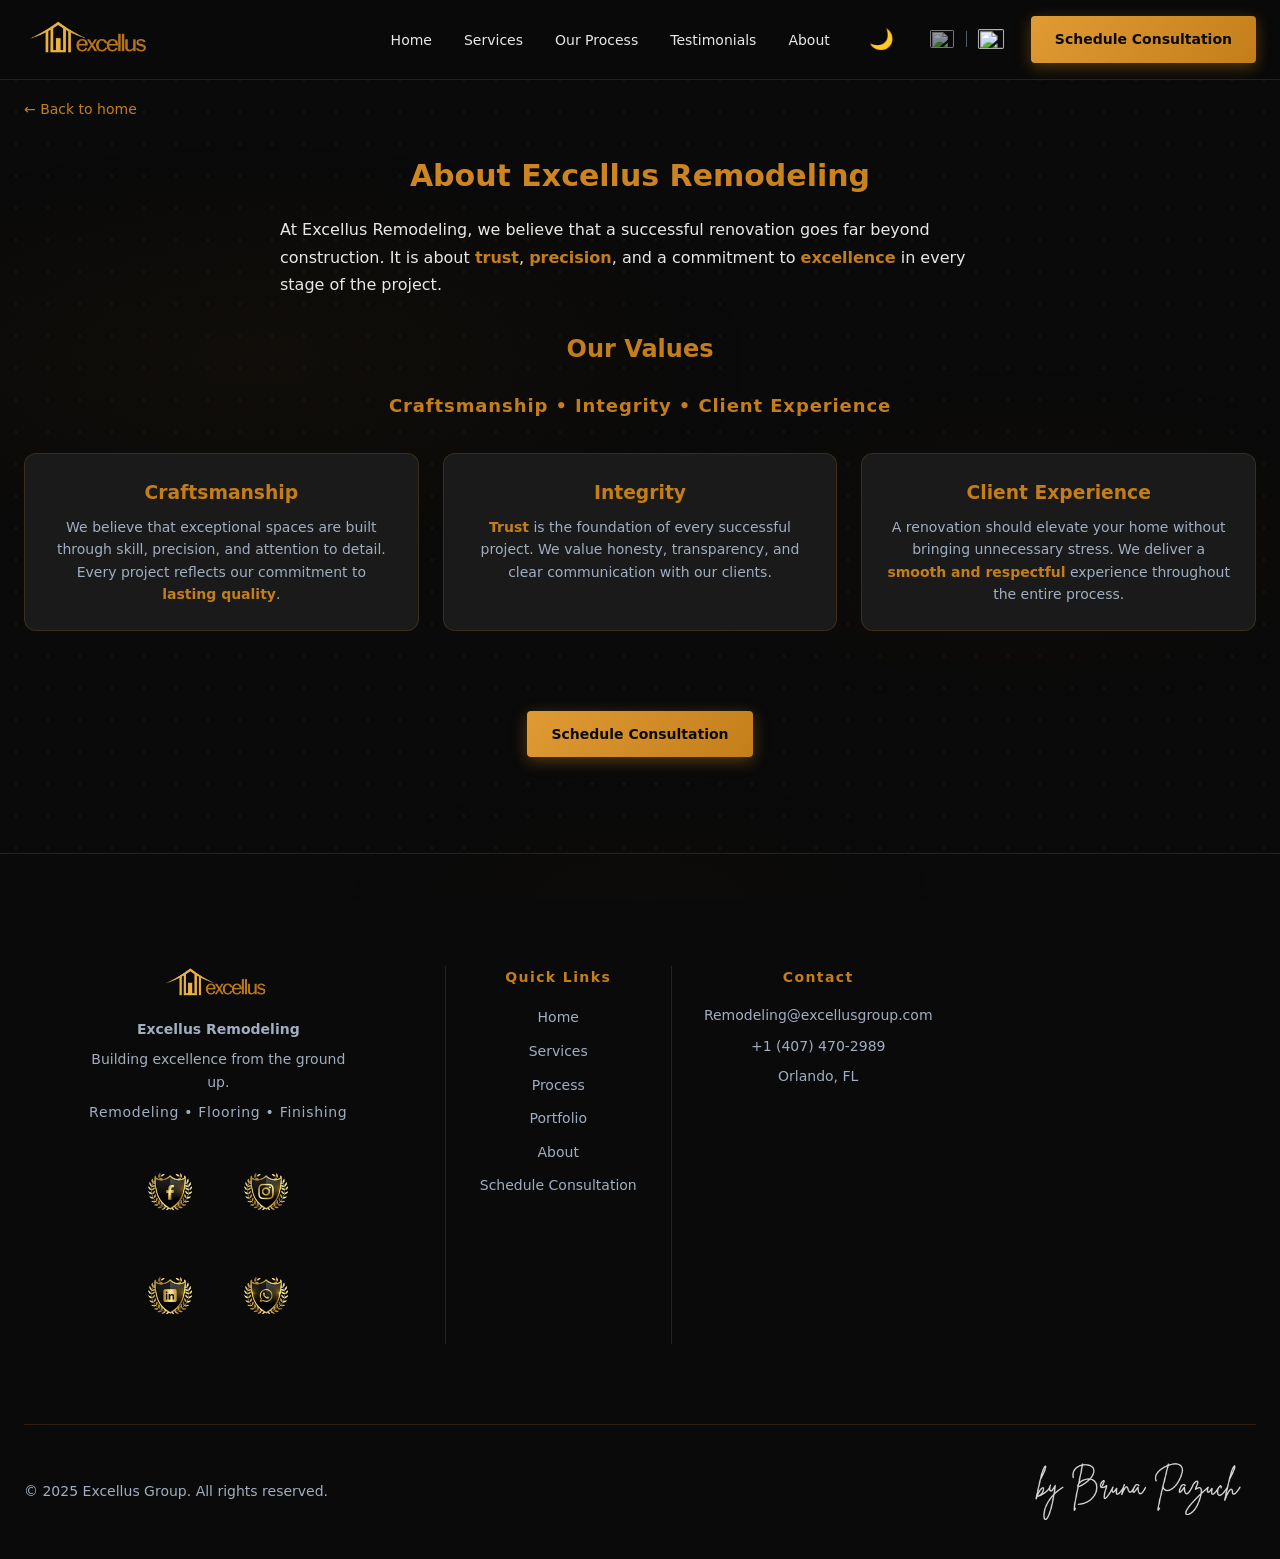
==== commit 97baaec4: "feat: inglÃªs padrÃ£o, headline Orlando, SEO, depoimentos, valores, imagens 1-5, alinhamento hero, r" ====
--- a/about.html
+++ b/about.html
@@ -7,8 +7,7 @@
     (function() {
       var theme = localStorage.getItem('excellus-theme') || 'dark';
       document.documentElement.setAttribute('data-theme', theme);
-      var lang = localStorage.getItem('excellus-lang') || 'en';
-      document.documentElement.lang = lang === 'pt' ? 'pt-BR' : 'en';
+      document.documentElement.lang = 'en';
     })();
   </script>
   <meta name="description" content="Conheça a Excellus Remodeling - Nossa história, equipe, valores e certificações. Building excellence from the ground up.">
@@ -173,11 +172,11 @@
             <span class="theme-toggle__icon theme-toggle__icon--moon" aria-hidden="true">🌙</span>
           </button>
           <div class="lang-switcher">
-            <button class="lang-btn" data-lang="pt" aria-label="Português">
+            <button type="button" class="lang-btn" data-lang="pt" aria-label="Português">
               <img src="https://flagcdn.com/w40/br.png" alt="" width="24" height="18" loading="lazy">
             </button>
             <span class="lang-divider" aria-hidden="true"></span>
-            <button class="lang-btn active" data-lang="en" aria-label="English">
+            <button type="button" class="lang-btn" data-lang="en" aria-label="English">
               <img src="https://flagcdn.com/w40/us.png" alt="" width="24" height="18" loading="lazy">
             </button>
           </div>
@@ -199,7 +198,7 @@
       <section class="about-section">
         <div class="about-section__content about-values__intro" data-i18n-html="about.valuesIntro" style="margin-bottom: var(--space-8);"></div>
         <h2 class="about-section__title" data-i18n="about.valuesTitle">Our Values</h2>
-        <p class="about-values__tagline" data-i18n="about.valuesTagline">Valor • Confiança • Excelência</p>
+        <p class="about-values__tagline" data-i18n="about.valuesTagline">Craftsmanship • Integrity • Client Experience</p>
         <div class="about-values">
           <div class="about-values__item">
             <h3 class="about-values__title" data-i18n="about.value1Title">Craftsmanship</h3>
@@ -210,16 +209,8 @@
             <p class="about-values__text" data-i18n-html="about.value2Text">Trust is the foundation of every successful project. We value honesty, transparency, and clear communication with our clients from the first consultation to the final walkthrough.</p>
           </div>
           <div class="about-values__item">
-            <h3 class="about-values__title" data-i18n="about.value3Title">Attention to Detail</h3>
-            <p class="about-values__text" data-i18n-html="about.value3Text">Luxury is defined by the details. From materials to finishes, we approach every aspect of the renovation process with care to create spaces that are both elegant and functional.</p>
-          </div>
-          <div class="about-values__item">
             <h3 class="about-values__title" data-i18n="about.value4Title">Client Experience</h3>
             <p class="about-values__text" data-i18n-html="about.value4Text">A renovation should elevate your home without bringing unnecessary stress. Our team is committed to delivering a smooth, organized, and respectful experience throughout the entire process.</p>
-          </div>
-          <div class="about-values__item">
-            <h3 class="about-values__title" data-i18n="about.value5Title">Long-Term Quality</h3>
-            <p class="about-values__text" data-i18n-html="about.value5Text">We build with durability in mind. Our goal is to create spaces that not only look exceptional today but continue to perform and impress for years to come.</p>
           </div>
         </div>
       </section>
--- a/css/variables.css
+++ b/css/variables.css
@@ -53,7 +53,9 @@
   /* Layout */
   --container-max: 1280px;
   --container-padding: 1.5rem;
+  --container-padding-mobile: 1rem;
   --header-height: 80px;
+  --header-height-mobile: 64px;
 
   /* Transições */
   --transition-fast: 150ms ease;
@@ -71,6 +73,15 @@
   --radius-md: 8px;
   --radius-lg: 12px;
   --radius-xl: 16px;
+}
+
+@media (max-width: 768px) {
+  :root,
+  [data-theme="dark"],
+  [data-theme="light"] {
+    --header-height: 64px;
+    --container-padding: 1rem;
+  }
 }
 
 [data-theme="light"] {
--- a/css/main.css
+++ b/css/main.css
@@ -14,6 +14,9 @@
 
 html {
   scroll-behavior: smooth;
+  -webkit-text-size-adjust: 100%;
+  -moz-text-size-adjust: 100%;
+  text-size-adjust: 100%;
 }
 
 body {
@@ -125,6 +128,12 @@
   object-fit: contain;
 }
 
+@media (max-width: 768px) {
+  .logo__img {
+    height: 36px;
+  }
+}
+
 .logo__img--light {
   display: none;
 }
@@ -405,6 +414,9 @@
   position: relative;
   z-index: 2;
   max-width: 700px;
+  text-align: center;
+  margin-left: auto;
+  margin-right: auto;
 }
 
 .hero__badge {
@@ -436,11 +448,14 @@
   color: var(--color-text-secondary);
   margin-bottom: var(--space-6);
   max-width: 500px;
+  margin-left: auto;
+  margin-right: auto;
 }
 
 .hero__cta {
   display: flex;
   gap: var(--space-4);
+  justify-content: center;
 }
 
 /* ========== STATS ========== */
@@ -540,21 +555,65 @@
 
 .expertise__carousel {
   position: relative;
+  max-width: 70%;
+  margin-left: auto;
+  margin-right: auto;
+  padding: 0 var(--space-4);
+}
+
+.expertise__viewport {
   overflow: hidden;
+  border-radius: var(--radius-lg);
+}
+
+.expertise__prev,
+.expertise__next {
+  position: absolute;
+  top: 50%;
+  transform: translateY(-50%);
+  width: 44px;
+  height: 44px;
+  border-radius: 50%;
+  background: var(--color-bg-tertiary);
+  border: 1px solid var(--color-gold-muted);
+  color: var(--color-gold);
+  font-size: 1.5rem;
+  display: flex;
+  align-items: center;
+  justify-content: center;
+  cursor: pointer;
+  z-index: 10;
+  transition: all var(--transition-fast);
+  box-shadow: var(--shadow-md);
+}
+
+.expertise__prev {
+  left: var(--space-2);
+}
+
+.expertise__next {
+  right: var(--space-2);
+}
+
+.expertise__prev:hover,
+.expertise__next:hover {
+  background: var(--color-gold);
+  color: var(--color-bg-primary);
+  border-color: var(--color-gold);
 }
 
 .expertise__track {
   display: flex;
   flex-wrap: nowrap;
-  gap: var(--space-8);
-  width: 200%;
+  width: 500%;
   transition: transform var(--transition-slow);
   will-change: transform;
 }
 
 .expertise__track .expertise-card {
-  flex: 0 0 calc(100% / 6 - var(--space-6));
+  flex: 0 0 20%;
   min-width: 0;
+  width: 20%;
 }
 
 .expertise__dots {
@@ -605,6 +664,7 @@
   width: 100%;
   height: 100%;
   object-fit: cover;
+  object-position: center center;
   transition: transform var(--transition-slow);
 }
 
@@ -929,6 +989,14 @@
   color: var(--color-bg-primary);
 }
 
+/* Google Reviews widget container - hide when empty; shows when widget injects content */
+.google-reviews-widget:empty {
+  display: none;
+}
+.google-reviews-widget:not(:empty) {
+  margin-top: var(--space-8);
+}
+
 /* ========== GALLERY ========== */
 .gallery {
   padding: var(--space-24) 0;
@@ -949,19 +1017,51 @@
 
 .gallery__item-media {
   position: relative;
+  overflow: hidden;
+}
+
+.gallery__card {
+  display: flex;
+  flex-direction: column;
+  background: var(--color-bg-card);
+}
+
+.gallery__card-image {
   aspect-ratio: 4/3;
   overflow: hidden;
 }
 
-.gallery__item img {
+.gallery__card-image img {
   width: 100%;
   height: 100%;
   object-fit: cover;
   transition: transform var(--transition-slow);
 }
 
-.gallery__item:hover img {
+.gallery__card:hover .gallery__card-image img {
   transform: scale(1.08);
+}
+
+.gallery__card-content {
+  padding: var(--space-6);
+}
+
+.gallery__card-title {
+  font-family: var(--font-heading);
+  font-size: var(--text-xl);
+  color: var(--color-text-primary);
+  margin-bottom: var(--space-3);
+}
+
+.gallery__card-meta {
+  font-size: var(--text-sm);
+  color: var(--color-text-muted);
+  margin: 0 0 var(--space-1);
+}
+
+.gallery__card-meta span {
+  color: var(--color-gold-muted);
+  font-weight: 500;
 }
 
 .gallery__overlay {
@@ -1114,6 +1214,32 @@
 .lightbox__prev:hover,
 .lightbox__next:hover {
   background: rgba(255, 255, 255, 0.2);
+}
+
+@media (max-width: 768px) {
+  .lightbox__prev,
+  .lightbox__next {
+    width: 44px;
+    height: 44px;
+    font-size: 1.5rem;
+    left: var(--space-2);
+  }
+
+  .lightbox__next {
+    right: var(--space-2);
+  }
+
+  .lightbox__close {
+    top: var(--space-2);
+    right: var(--space-2);
+    width: 44px;
+    height: 44px;
+    font-size: 1.5rem;
+  }
+
+  .lightbox__caption {
+    font-size: var(--text-base);
+  }
 }
 
 .lightbox__zoom {
@@ -1507,11 +1633,20 @@
   }
 
   .expertise__track {
-    width: 300%;
+    width: 500%;
   }
 
   .expertise__track .expertise-card {
-    flex: 0 0 calc(100% / 6 - var(--space-5));
+    flex: 0 0 20%;
+    width: 20%;
+  }
+
+  .expertise__prev {
+    left: var(--space-2);
+  }
+
+  .expertise__next {
+    right: var(--space-2);
   }
 
   .gallery__grid {
@@ -1551,7 +1686,7 @@
 
 @media (max-width: 480px) {
   .container {
-    padding: 0 var(--space-4);
+    padding: 0 var(--container-padding);
   }
 
   .section-title {
@@ -1564,6 +1699,103 @@
 
   .stats__filter {
     width: 100%;
+  }
+}
+
+/* ========== MOBILE - Resolução e UX ========== */
+@media (max-width: 768px) {
+  .container {
+    padding: 0 var(--container-padding);
+  }
+
+  .section-title {
+    font-size: clamp(1.5rem, 5vw, 2rem);
+  }
+
+  .section-label {
+    font-size: 0.7rem;
+    letter-spacing: 0.15em;
+  }
+
+  .hero__title {
+    font-size: clamp(1.75rem, 6vw, 2.25rem);
+    line-height: 1.25;
+  }
+
+  .hero__subtitle {
+    font-size: var(--text-base);
+    max-width: 100%;
+  }
+
+  .hero__badge {
+    font-size: 0.65rem;
+    padding: var(--space-1) var(--space-3);
+  }
+
+  .gallery__grid {
+    gap: var(--space-4);
+  }
+
+  .gallery__footer {
+    padding: var(--space-4);
+    font-size: 0.7rem;
+  }
+
+  .gallery__footer strong {
+    font-size: var(--text-sm);
+  }
+
+  .stats__item {
+    padding: var(--space-4);
+  }
+
+  .stats__number {
+    font-size: var(--text-xl);
+  }
+
+  .process-card {
+    padding: var(--space-6);
+  }
+
+  .why-card {
+    padding: var(--space-6);
+  }
+
+  .testimonial-card {
+    padding: var(--space-6);
+  }
+
+  .btn {
+    min-height: 44px;
+    padding: var(--space-3) var(--space-5);
+  }
+
+  .theme-toggle,
+  .lang-btn {
+    min-width: 44px;
+    min-height: 44px;
+  }
+
+  .before-after__slider {
+    margin: var(--space-4) 0;
+  }
+
+  .ba-slider {
+    aspect-ratio: 4/3;
+  }
+}
+
+@media (max-width: 480px) {
+  .container {
+    padding: 0 1rem;
+  }
+
+  .hero__content {
+    max-width: 100%;
+  }
+
+  .gallery__item-media {
+    aspect-ratio: 4/3;
   }
 }
 
@@ -1692,6 +1924,16 @@
   border-color: var(--color-gold);
 }
 
+html[data-theme="light"] .expertise__prev,
+html[data-theme="light"] .expertise__next {
+  border: 1px solid var(--color-gold-muted);
+}
+
+html[data-theme="light"] .expertise__prev:hover,
+html[data-theme="light"] .expertise__next:hover {
+  border-color: var(--color-gold);
+}
+
 html[data-theme="light"] .whatsapp-float__tooltip {
   border: 1px solid var(--color-gold-muted);
 }
